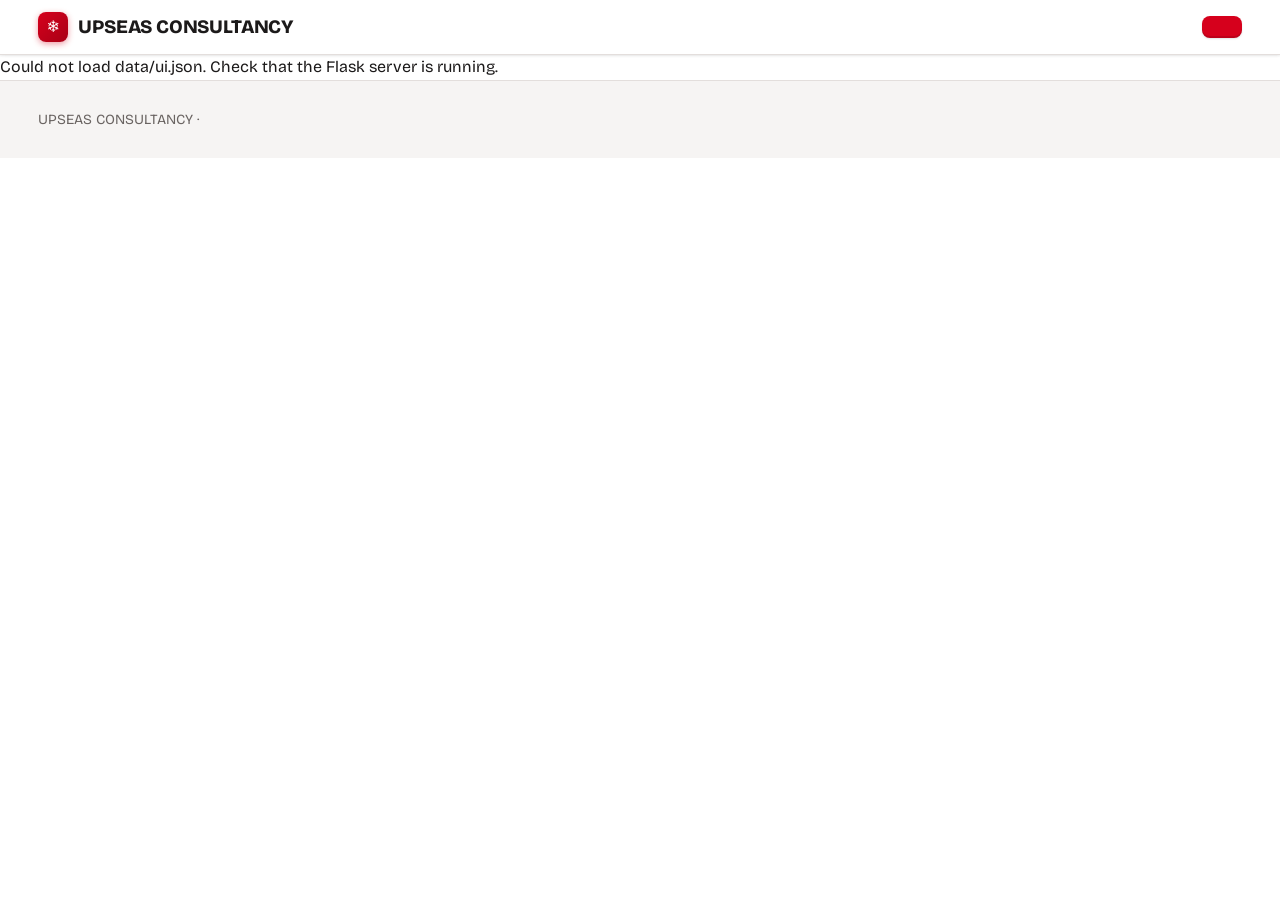
==== public/admin.html @ d245d934 "UI update" ====
<!DOCTYPE html>
<html lang="en">
<head>
<meta charset="utf-8">
<meta name="viewport" content="width=device-width, initial-scale=1, viewport-fit=cover">
<title>UPSEAS CONSULTANCY</title>
<link rel="stylesheet" href="https://fonts.googleapis.com/css2?family=Bricolage+Grotesque:wght@500;700;800&family=Source+Serif+4:wght@400;600&display=swap">
<link rel="stylesheet" href="theme.css">
<link rel="stylesheet" href="styles.css">
<link rel="stylesheet" href="admin.css">
</head>
<body>
<header>
  <a class="logo" href="index.html" aria-label="UPSEAS CONSULTANCY"><i>❄</i>UPSEAS CONSULTANCY</a>
  <nav id="nav" aria-label="Sections"></nav>
  <a class="btn" id="cta" href="#"></a>
</header>
<main id="app"></main>
<footer><div class="wrap">UPSEAS CONSULTANCY · <span id="foot"></span></div></footer>
<script src="common.js"></script>
<script src="admin-content.js"></script>
<script src="admin.js"></script>
</body>
</html>
---- public/theme.css ----
/* Theme tokens: change colours and fonts here. */
:root{
  --red:#D6001C;--red-d:#A80016;--red-soft:#FDECEE;
  --bg:#FFFFFF;--surface:#F6F4F3;--line:#E3DEDC;--ink:#1C1A1A;--mute:#6A6462;--on-red:#fff;
  --radius:8px;--radius-lg:14px;
  --shadow-sm:0 1px 2px rgba(28,26,26,.06),0 1px 3px rgba(28,26,26,.05);
  --shadow:0 4px 12px rgba(28,26,26,.07),0 2px 4px rgba(28,26,26,.04);
  --shadow-lg:0 14px 34px rgba(28,26,26,.14);
  --ease:cubic-bezier(.2,.7,.2,1);
  box-sizing:border-box;padding-top:env(safe-area-inset-top,0px);padding-bottom:env(safe-area-inset-bottom,0px)}
@media (prefers-color-scheme:dark){:root:not([data-theme="light"]){--bg:#161314;--surface:#221E1F;--line:#3A3435;--ink:#F3EFEE;--mute:#A89F9D;--red:#F0324A;--red-soft:#3A1D22;--shadow-sm:0 1px 2px rgba(0,0,0,.4);--shadow:0 4px 12px rgba(0,0,0,.4);--shadow-lg:0 14px 34px rgba(0,0,0,.55)}}
:root[data-theme="dark"]{--bg:#161314;--surface:#221E1F;--line:#3A3435;--ink:#F3EFEE;--mute:#A89F9D;--red:#F0324A;--red-soft:#3A1D22;--shadow-sm:0 1px 2px rgba(0,0,0,.4);--shadow:0 4px 12px rgba(0,0,0,.4);--shadow-lg:0 14px 34px rgba(0,0,0,.55)}
:root{--font-ui:"Bricolage Grotesque",system-ui,sans-serif}
---- public/styles.css ----
/* Layout and components. Uses tokens from theme.css. */
html{scroll-padding-top:env(safe-area-inset-top,0px);scroll-behavior:smooth;-webkit-text-size-adjust:100%}
*{box-sizing:border-box}
body{margin:0;background:var(--bg);color:var(--ink);font:16px/1.55 "Bricolage Grotesque",system-ui,sans-serif;-webkit-font-smoothing:antialiased;text-rendering:optimizeLegibility}
h1,h2,h3{line-height:1.15;letter-spacing:-.015em}
.serif{font-family:"Source Serif 4",Georgia,serif;line-height:1.75}
button,input,textarea,select{font:inherit;color:inherit}
button{cursor:pointer}
button:disabled{opacity:.5;cursor:not-allowed}
:focus-visible{outline:3px solid color-mix(in srgb,var(--red) 55%,transparent);outline-offset:2px;border-radius:4px}
::selection{background:var(--red);color:#fff}

/* header */
header{position:sticky;top:env(safe-area-inset-top,0px);z-index:5;background:color-mix(in srgb,var(--bg) 88%,transparent);-webkit-backdrop-filter:saturate(1.4) blur(10px);backdrop-filter:saturate(1.4) blur(10px);border-bottom:1px solid var(--line);box-shadow:var(--shadow-sm);display:flex;align-items:center;gap:12px;padding:12px 20px;flex-wrap:wrap}
.logo{text-decoration:none;color:inherit;display:flex;align-items:center;gap:10px;font-weight:800;font-size:19px;letter-spacing:-.01em;background:none;border:0;padding:0}
.logo i{width:30px;height:30px;background:linear-gradient(135deg,var(--red),var(--red-d));border-radius:8px;display:grid;place-items:center;color:#fff;font-style:normal;font-size:16px;box-shadow:0 2px 6px color-mix(in srgb,var(--red) 40%,transparent)}
nav{display:flex;gap:2px;overflow-x:auto;flex:1;min-width:0;scrollbar-width:none}
nav::-webkit-scrollbar{display:none}
nav a{text-decoration:none;color:inherit;background:none;border:0;padding:8px 12px;font-weight:500;border-bottom:3px solid transparent;white-space:nowrap;transition:color .15s}
nav a:hover{color:var(--red)}
nav a[aria-current=page]{border-color:var(--red);font-weight:700}

/* buttons */
.btn{display:inline-block;text-decoration:none;background:var(--red);color:var(--on-red);border:0;padding:11px 20px;border-radius:var(--radius);font-weight:700;letter-spacing:.005em;box-shadow:0 1px 2px rgba(0,0,0,.12),inset 0 -2px 0 rgba(0,0,0,.12);transition:background .15s,transform .15s var(--ease),box-shadow .15s}
.btn:hover{background:var(--red-d);transform:translateY(-1px);box-shadow:0 6px 14px color-mix(in srgb,var(--red) 35%,transparent)}
.btn:active{transform:translateY(0);box-shadow:0 1px 2px rgba(0,0,0,.12)}
.btn.ghost{background:none;color:var(--ink);border:2px solid var(--ink);box-shadow:none}
.btn.ghost:hover{background:var(--ink);color:var(--bg);box-shadow:none}

/* hero */
.wrap{max-width:1080px;margin:0 auto;padding:0 20px}
.hero{position:relative;overflow:hidden;background:radial-gradient(1200px 400px at 85% -10%,rgba(255,255,255,.18),transparent 60%),linear-gradient(135deg,var(--red) 0%,var(--red-d) 100%);color:#fff;padding:72px 0 64px}
.hero::after{content:"";position:absolute;right:-90px;bottom:-110px;width:360px;height:360px;border-radius:50%;border:48px solid rgba(255,255,255,.08);pointer-events:none}
.hero .wrap{position:relative;z-index:1}
.hero h1{font-size:clamp(40px,9vw,84px);line-height:.98;margin:0 0 18px;font-weight:800;letter-spacing:-.035em}
.hero h2{letter-spacing:-.02em}
.hero p{font-size:clamp(17px,2.2vw,20px);max-width:560px;margin:0 0 26px;opacity:.95}
.hero .btn{display:inline-block;text-decoration:none;background:#fff;color:var(--red-d);box-shadow:0 2px 8px rgba(0,0,0,.18)}
.hero .btn:hover{background:#fff;box-shadow:0 8px 20px rgba(0,0,0,.25)}
.hero .btn.ghost{background:none;color:#fff;border-color:#fff;box-shadow:none}
.hero .btn.ghost:hover{background:#fff;color:var(--red-d)}
.bands{display:flex;gap:8px;margin-top:36px;flex-wrap:wrap}
.bands span{padding:6px 14px;border:1.5px solid rgba(255,255,255,.55);border-radius:999px;font-weight:700}
.bands span:last-child{background:#fff;color:var(--red-d)}

/* sections */
.sec{padding:60px 0}
.sec h2{font-size:clamp(26px,4vw,34px);margin:0 0 22px;position:relative;padding-bottom:14px}
.sec h2::after{content:"";position:absolute;left:0;bottom:0;width:44px;height:4px;border-radius:2px;background:var(--red)}
.grid{display:grid;gap:16px;grid-template-columns:repeat(auto-fit,minmax(230px,1fr))}
.skill{background:var(--bg);border:1px solid var(--line);border-left:6px solid var(--red);padding:22px;text-align:left;border-radius:var(--radius);box-shadow:var(--shadow-sm);transition:transform .2s var(--ease),box-shadow .2s}
.skill:hover{transform:translateY(-3px);box-shadow:var(--shadow)}
.skill b{font-size:22px;display:block;margin-bottom:4px}
.skill span{color:var(--mute)}
.steps{display:grid;gap:20px;grid-template-columns:repeat(auto-fit,minmax(220px,1fr))}
.steps div{border-top:3px solid var(--ink);padding-top:12px}
.steps b{display:block;font-size:18px}
footer{background:var(--surface);border-top:1px solid var(--line);padding:28px 0;color:var(--mute);font-size:14px}

/* practice */
.bar{display:flex;gap:12px;align-items:center;flex-wrap:wrap;margin:24px 0 18px}
.bar h1{margin:0;font-size:clamp(24px,4vw,32px);flex:1;min-width:150px}
.seg{display:inline-flex;border:2px solid var(--ink);border-radius:var(--radius);overflow:hidden}
.seg button{background:none;border:0;padding:8px 16px;font-weight:700;transition:background .15s}
.seg button:hover{background:var(--surface)}
.seg button[aria-pressed=true]{background:var(--ink);color:var(--bg)}
.timer{font-variant-numeric:tabular-nums;font-weight:800;font-size:20px;color:var(--red);border:2px solid var(--red);background:var(--red-soft);padding:5px 14px;border-radius:999px}
.two{display:grid;gap:20px;grid-template-columns:1fr}
@media(min-width:820px){.two{grid-template-columns:1fr 1fr}.two.wide{grid-template-columns:1.1fr .9fr}}
.card{background:var(--surface);border:1px solid var(--line);border-radius:var(--radius-lg);padding:22px;box-shadow:var(--shadow-sm)}
.card h3{margin:0 0 10px;font-size:19px}
.pass{max-height:70vh;overflow:auto;scrollbar-width:thin}
.q{padding:16px 0;border-bottom:1px solid var(--line)}
.q:last-child{border:0}
.q p{margin:0 0 10px;font-weight:600}
.opt{display:flex;gap:10px;align-items:center;padding:10px 12px;border:1.5px solid var(--line);border-radius:var(--radius);margin:6px 0;background:var(--bg);width:100%;text-align:left;transition:border-color .15s,background .15s,transform .15s var(--ease)}
.opt:hover{border-color:color-mix(in srgb,var(--red) 55%,var(--line));transform:translateX(2px)}
.opt[aria-pressed=true]{border-color:var(--red);background:color-mix(in srgb,var(--red) 10%,var(--bg));font-weight:600;box-shadow:0 0 0 3px color-mix(in srgb,var(--red) 14%,transparent)}
.opt i{width:18px;height:18px;border:2px solid var(--mute);border-radius:50%;flex:none;transition:border-color .15s}
.opt[aria-pressed=true] i{border-color:var(--red);background:radial-gradient(var(--red) 45%,transparent 50%)}
.tf{display:flex;gap:8px;flex-wrap:wrap}
.tf .opt{width:auto}
input[type=text],input[type=email],input[type=password],input[type=date],input[type=number],textarea,select{width:100%;background:var(--bg);border:1.5px solid var(--line);border-radius:var(--radius);padding:11px 12px;transition:border-color .15s,box-shadow .15s}
input[type=text]:focus,input[type=email]:focus,input[type=password]:focus,input[type=date]:focus,input[type=number]:focus,textarea:focus,select:focus{outline:none;border-color:var(--red);box-shadow:0 0 0 4px color-mix(in srgb,var(--red) 16%,transparent)}
textarea{min-height:240px;resize:vertical;line-height:1.6}
.foot{display:flex;justify-content:space-between;align-items:center;gap:10px;margin-top:18px;flex-wrap:wrap}
.pal{display:flex;gap:8px;flex-wrap:wrap;margin-bottom:16px}
.pal button{width:36px;height:36px;border-radius:var(--radius);border:1.5px solid var(--line);background:var(--bg);font-weight:700;transition:all .15s}
.pal button:hover{border-color:var(--red);color:var(--red)}
.pal button[aria-pressed=true]{background:var(--red);color:#fff;border-color:var(--red);box-shadow:0 3px 8px color-mix(in srgb,var(--red) 35%,transparent)}
.player{display:flex;align-items:center;gap:14px;flex-wrap:wrap}
.play{width:54px;height:54px;border-radius:50%;background:var(--red);color:#fff;border:0;font-size:18px;box-shadow:0 4px 12px color-mix(in srgb,var(--red) 40%,transparent);transition:transform .15s var(--ease),background .15s}
.play:hover{background:var(--red-d);transform:scale(1.06)}
.wave{flex:1;min-width:140px;height:44px;display:flex;align-items:center;gap:3px}
.wave i{flex:1;background:var(--line);border-radius:2px}
.wave i.on{background:var(--red)}
.cue{border:2px dashed var(--red);padding:18px;border-radius:var(--radius-lg);background:var(--bg)}
.cue li{margin:4px 0}
.rec{width:84px;height:84px;border-radius:50%;background:var(--red);border:6px solid color-mix(in srgb,var(--red) 30%,var(--bg));color:#fff;font-weight:700;box-shadow:var(--shadow);transition:transform .15s var(--ease)}
.rec:hover{transform:scale(1.05)}
.rec[aria-pressed=true]{animation:pulse 1.2s infinite}
@keyframes pulse{50%{box-shadow:0 0 0 14px color-mix(in srgb,var(--red) 20%,transparent)}}
@media(prefers-reduced-motion:reduce){.rec[aria-pressed=true]{animation:none}*{transition:none!important;scroll-behavior:auto!important}}
.note{background:var(--bg);border:1px solid var(--line);border-left:4px solid var(--red);padding:12px 14px;margin:8px 0;border-radius:0 var(--radius) var(--radius) 0}
.note small{color:var(--mute);display:block}
.chip{display:inline-block;background:var(--bg);border:1.5px solid var(--line);border-radius:999px;padding:4px 13px;margin:3px 3px 3px 0;font-size:14px}
.hint{color:var(--mute);font-size:14px;margin:6px 0 0}
.ladder{display:grid;gap:10px}
.rung{position:relative;overflow:hidden;display:flex;gap:16px;align-items:flex-start;background:var(--bg);color:var(--ink);border:1px solid var(--line);border-radius:var(--radius);padding:14px 18px 19px;box-shadow:var(--shadow-sm)}
.rung::after{content:"";position:absolute;left:0;bottom:0;height:5px;width:var(--w);background:linear-gradient(90deg,var(--red-d),var(--red));border-radius:0 3px 0 0}
.rung b{flex:none;width:40px;height:40px;border-radius:50%;background:var(--red);color:#fff;display:grid;place-items:center;font-size:20px;line-height:1}
.rung span{padding-top:2px}
.rung strong{font-size:17px}
.topic{background:var(--surface);border:1px solid var(--line);border-radius:var(--radius-lg);margin:0 0 12px;padding:0 20px;transition:box-shadow .2s}
.topic[open]{box-shadow:var(--shadow-sm)}
.topic summary{cursor:pointer;font-weight:700;font-size:18px;padding:16px 0;list-style:none;display:flex;justify-content:space-between;align-items:center;gap:12px}
.topic summary::-webkit-details-marker{display:none}
.topic summary::after{content:"+";font-size:24px;line-height:1;color:var(--red);font-weight:500;transition:transform .2s var(--ease)}
.topic[open] summary::after{transform:rotate(45deg)}
.topic ul{margin:0;padding:0 0 16px 20px}
.topic li{margin:6px 0}
.hidden{display:none}

/* auth */
.auth{display:grid;grid-template-columns:1fr;min-height:calc(100vh - 140px)}
@media(min-width:820px){.auth{grid-template-columns:5fr 6fr}}
.auth-side{position:relative;overflow:hidden;background:linear-gradient(145deg,var(--red),var(--red-d));color:#fff;padding:48px 32px;display:flex;flex-direction:column;justify-content:center}
.auth-side::after{content:"";position:absolute;right:-80px;top:-80px;width:280px;height:280px;border-radius:50%;border:40px solid rgba(255,255,255,.08);pointer-events:none}
.auth-side h2{font-size:clamp(32px,5vw,52px);line-height:1;margin:0 0 12px;letter-spacing:-.025em}
.auth-side ul{padding:0;margin:26px 0 0;list-style:none}
.auth-side li{padding:12px 0;border-top:1.5px solid rgba(255,255,255,.35);font-weight:500}
.auth-main{display:flex;align-items:center;justify-content:center;padding:36px 16px;background:var(--surface)}
.auth-form{width:100%;max-width:420px;background:var(--bg);border:1px solid var(--line);border-radius:var(--radius-lg);padding:32px 28px;box-shadow:var(--shadow)}
.auth-form h1{margin:0 0 4px;font-size:30px}
.field{margin:14px 0}
.field label{display:block;font-weight:700;margin-bottom:6px;font-size:15px}
.field .pw{display:flex;gap:8px}
.field .pw button{background:none;border:1.5px solid var(--line);border-radius:var(--radius);padding:0 14px;font-weight:700;transition:border-color .15s,color .15s}
.field .pw button:hover{border-color:var(--red);color:var(--red)}
.row{display:flex;justify-content:space-between;align-items:center;gap:10px;flex-wrap:wrap;margin:10px 0 18px}
.row label{display:flex;gap:8px;align-items:center}
.row input[type=checkbox]{accent-color:var(--red);width:16px;height:16px}
.row a,.swap{color:var(--red);font-weight:700;background:none;border:0;padding:0;text-decoration:underline;text-underline-offset:3px}
.msg{min-height:22px;font-weight:600;margin:0 0 10px}
.msg.err{color:var(--red)}
.btn.full{width:100%;padding:13px}

/* profile menu */
.profile{position:relative}
.avatar{width:42px;height:42px;border-radius:50%;border:2px solid var(--ink);background:var(--bg);color:var(--ink);display:grid;place-items:center;padding:0;transition:border-color .15s,color .15s,box-shadow .15s}
.avatar:hover,.avatar[aria-expanded=true]{border-color:var(--red);color:var(--red);box-shadow:0 0 0 4px color-mix(in srgb,var(--red) 14%,transparent)}
.menu{position:absolute;right:0;top:calc(100% + 10px);min-width:260px;background:var(--bg);border:1px solid var(--line);border-radius:var(--radius-lg);box-shadow:var(--shadow-lg);z-index:20;overflow:hidden}
.menu .who{margin:0;padding:16px;background:var(--surface);border-bottom:1px solid var(--line);display:flex;flex-direction:column;gap:2px}
.menu .who span{color:var(--mute);font-size:14px;word-break:break-all}
.menu .who em{font-style:normal;font-size:12px;font-weight:700;color:var(--red);text-transform:uppercase;letter-spacing:.05em;margin-top:4px}
.menu a{display:block;padding:12px 16px;text-decoration:none;color:var(--ink);font-weight:500;transition:background .12s,padding-left .15s var(--ease)}
.menu a:hover{background:var(--surface);padding-left:20px}
.choose{display:flex;justify-content:flex-end;align-items:flex-end;gap:12px;flex-wrap:wrap;margin:8px 0}
.choose .field{margin:0;min-width:min(100%,340px)}
.count{text-align:center;padding:12vh 16px}
.count h1{font-size:clamp(26px,5vw,42px);margin:8px 0 0}
.count .n{display:block;font-size:clamp(96px,24vw,200px);line-height:1;color:var(--red);font-variant-numeric:tabular-nums;letter-spacing:-.04em}
---- public/admin.css ----
/* Admin page styles. Needs theme.css and styles.css. Flat, full-width layout (no cards). */

/* ---------- full-width page ---------- */
header{padding-left:clamp(16px,3vw,48px);padding-right:clamp(16px,3vw,48px)}
.wrap{max-width:1800px;padding-left:clamp(16px,3vw,48px);padding-right:clamp(16px,3vw,48px)}
main .bar{margin:28px 0 0;padding-bottom:18px}
main .bar h1{font-size:clamp(26px,3vw,34px)}

/* ---------- tabs: underline style ---------- */
main .pal[role=tablist]{display:flex;gap:4px;margin:0 0 28px;border-bottom:1px solid var(--line);overflow-x:auto;scrollbar-width:none}
main .pal[role=tablist]::-webkit-scrollbar{display:none}
main .pal[role=tablist] button{width:auto!important;height:auto;padding:12px 18px!important;border:0;border-bottom:3px solid transparent;border-radius:0;background:none;color:var(--mute);font-weight:600;white-space:nowrap;margin-bottom:-1px;box-shadow:none}
main .pal[role=tablist] button:hover{color:var(--ink);border-color:var(--line)}
main .pal[role=tablist] button[aria-pressed=true]{background:none;color:var(--red);border-color:var(--red);box-shadow:none}

/* ---------- remove cards: flat sections separated by lines ---------- */
.card{background:none;border:0;border-bottom:1px solid var(--line);border-radius:0;box-shadow:none;padding:20px 0}
.card h3{font-size:17px;letter-spacing:0}
.two>.card{border-bottom:0;padding:0}
.topic{background:none;border:0;border-bottom:1px solid var(--line);border-radius:0;box-shadow:none;margin:0;padding:0}
.topic[open]{box-shadow:none}
.topic summary{font-size:16px;padding:14px 0}
.note{background:none;border:0;border-bottom:1px solid var(--line);border-left:3px solid var(--red);border-radius:0;padding:10px 14px;margin:0}
.note:last-child{border-bottom:0}

/* ---------- columns spread across the screen ---------- */
.two{gap:0 clamp(24px,4vw,64px);align-items:start}
@media(min-width:900px){
  .two>:nth-child(2){border-left:1px solid var(--line);padding-left:clamp(24px,4vw,64px)}
  .two:has(#rows){grid-template-columns:minmax(0,1fr) minmax(320px,400px)}        /* students: list + add form */
  .two:has(.clist){grid-template-columns:minmax(260px,360px) minmax(0,1fr)}       /* content: files + editor */
  .two:has(.chks):not(:has(#rows)){grid-template-columns:minmax(320px,420px) minmax(0,1fr)}  /* tasks/mocks: form + list */
  .two:has(.chks){position:relative}
}
@media(max-width:899px){
  .two>:nth-child(2){border-top:1px solid var(--line);margin-top:28px;padding-top:24px}
}

/* ---------- table ---------- */
table{width:100%;border-collapse:collapse}
th,td{text-align:left;padding:14px 12px;border-bottom:1px solid var(--line);vertical-align:middle}
th{font-size:12px;color:var(--mute);font-weight:700;text-transform:uppercase;letter-spacing:.06em;border-bottom:2px solid var(--ink);white-space:nowrap}
tbody tr{transition:background .12s}
tbody tr:hover{background:var(--surface)}
td:last-child{white-space:nowrap}
td .link{margin-right:14px}
.tw{overflow-x:auto}

/* ---------- forms ---------- */
select,input[type=email],input[type=date],input[type=number]{width:100%;background:var(--bg);border:1.5px solid var(--line);border-radius:var(--radius);padding:11px 12px}
.field{margin:14px 0}
.field label{display:block;font-weight:600;font-size:14px;margin-bottom:6px}
.msg{min-height:22px;font-weight:600;margin:0 0 10px}
.msg.err{color:var(--red)}
.btn.full{width:100%;padding:13px}
.link{background:none;border:0;color:var(--red);font-weight:700;text-decoration:underline;text-underline-offset:3px;padding:0}
.link:hover{color:var(--red-d)}
.badge{display:inline-block;font-size:12px;font-weight:700;padding:2px 10px;border-radius:999px;border:1.5px solid var(--line);background:var(--bg);margin-left:6px}
.badge.ok{background:var(--ink);color:var(--bg);border-color:var(--ink)}
.chks{display:grid;gap:6px 12px;grid-template-columns:repeat(auto-fill,minmax(170px,1fr));max-height:220px;overflow:auto;margin:8px 0 14px;padding:10px 12px;border:1.5px solid var(--line);border-radius:var(--radius)}
.chk{display:flex;gap:8px;align-items:center}
.chk input,.row input{accent-color:var(--red)}
.chip.band{border-color:var(--red)}
.chip.band b{color:var(--red)}
.chip.tot{background:var(--red);color:#fff;border-color:var(--red)}
.chip.tot b{color:#fff}

/* ---------- content manager ---------- */
.clist{max-height:calc(100vh - 300px);min-height:280px;overflow:auto;border-top:1px solid var(--line)}
.crow{display:block;width:100%;text-align:left;background:none;border:0;border-bottom:1px solid var(--line);padding:10px 12px;word-break:break-all;transition:background .12s}
.crow:hover{background:var(--surface)}
.crow small{display:block;color:var(--mute)}
.crow[aria-current=true]{background:var(--red-soft);box-shadow:inset 4px 0 0 var(--red);font-weight:600}
.code{font-family:ui-monospace,Consolas,monospace;font-size:13px;line-height:1.55;min-height:min(65vh,640px);white-space:pre;tab-size:2;background:var(--surface)}
.inline{display:flex;gap:8px;margin-bottom:16px}

/* ---------- content manager: grouped file list ---------- */
.cgroup{border-bottom:1px solid var(--line)}
.cgroup:last-child{border-bottom:0}
.cgroup summary{display:flex;align-items:center;gap:8px;cursor:pointer;list-style:none;padding:10px 12px;font-size:12px;text-transform:uppercase;letter-spacing:.06em;color:var(--mute);background:var(--surface);position:sticky;top:0;z-index:1}
.cgroup summary::-webkit-details-marker{display:none}
.cgroup summary::before{content:"\25B8";transition:transform .15s}
.cgroup[open] summary::before{transform:rotate(90deg)}
.cgroup summary b{flex:1}
.cgroup summary span{font-weight:600;letter-spacing:0;background:var(--bg);border:1px solid var(--line);border-radius:999px;padding:0 9px}
.cgroup .crow{padding-left:30px}
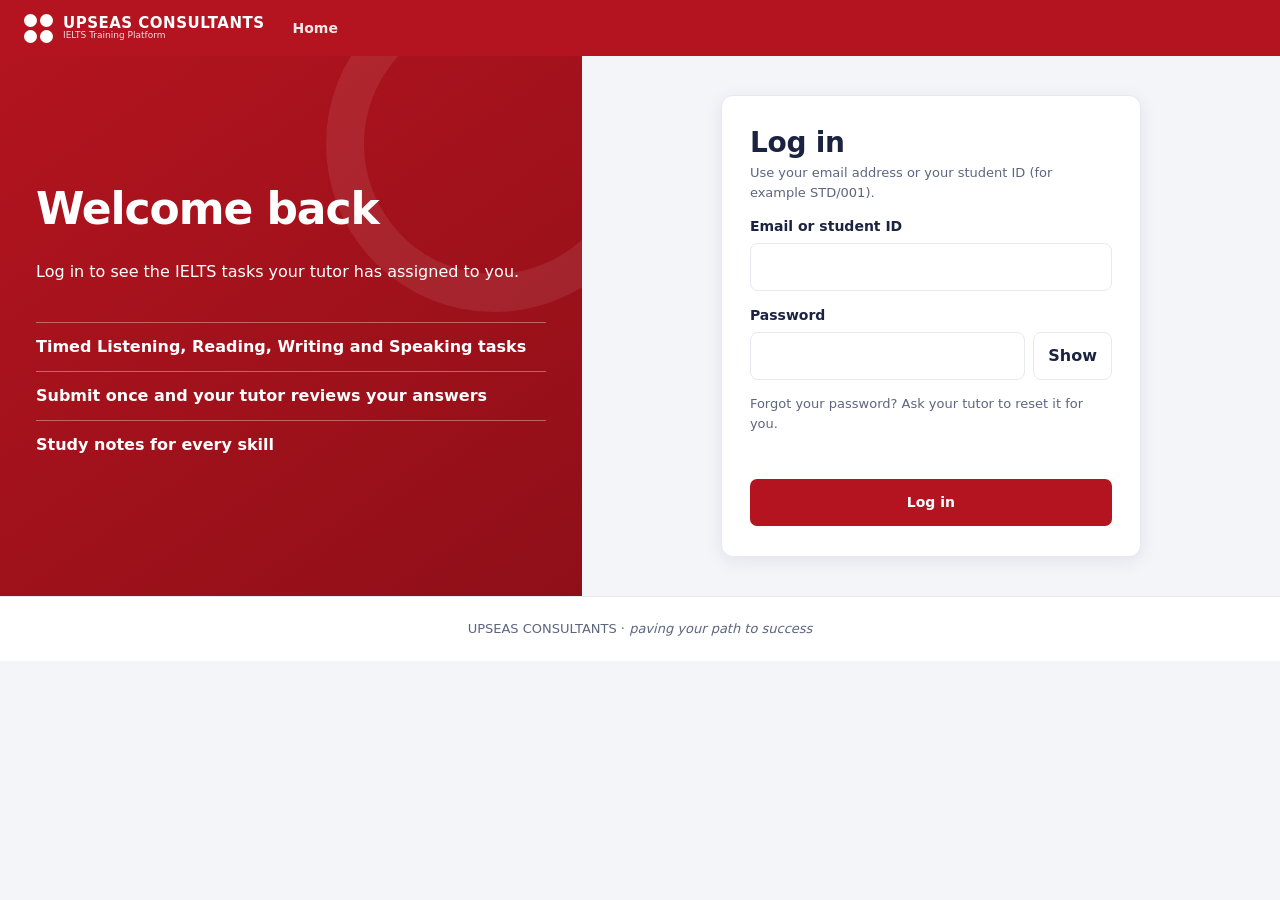
==== commit aea72af3: "UI updates" ====
--- a/public/admin.html
+++ b/public/admin.html
@@ -3,21 +3,40 @@
 <head>
 <meta charset="utf-8">
 <meta name="viewport" content="width=device-width, initial-scale=1, viewport-fit=cover">
-<title>UPSEAS CONSULTANCY</title>
-<link rel="stylesheet" href="https://fonts.googleapis.com/css2?family=Bricolage+Grotesque:wght@500;700;800&family=Source+Serif+4:wght@400;600&display=swap">
-<link rel="stylesheet" href="theme.css">
-<link rel="stylesheet" href="styles.css">
-<link rel="stylesheet" href="admin.css">
+<title>Admin · UPSEAS CONSULTANTS</title>
+<link rel="stylesheet" href="https://fonts.googleapis.com/css2?family=Nunito:wght@400;600;700;800&display=swap">
+<link rel="stylesheet" href="app.css">
 </head>
-<body>
-<header>
-  <a class="logo" href="index.html" aria-label="UPSEAS CONSULTANCY"><i>❄</i>UPSEAS CONSULTANCY</a>
-  <nav id="nav" aria-label="Sections"></nav>
-  <a class="btn" id="cta" href="#"></a>
+
+<body class="adm" data-auth="required" data-role="admin">
+<div class="app">
+
+<header class="topbar">
+  <a class="logo" id="logo" href="admin.html" aria-label="UPSEAS CONSULTANTS dashboard">
+    <span class="dots" aria-hidden="true"><i></i><i></i><i></i><i></i></span>
+    <span><b>UPSEAS CONSULTANTS</b><small>IELTS Training Platform</small></span>
+  </a>
+  <nav aria-label="Main">
+    <a href="admin.html">Dashboard</a>
+    <a href="notes.html">Notes</a>
+  </nav>
+  <div class="user" id="user"></div>
 </header>
-<main id="app"></main>
-<footer><div class="wrap">UPSEAS CONSULTANCY · <span id="foot"></span></div></footer>
+
+<div class="layout">
+  <!-- SIDE MENU: the admin sections (built by admin.js from data/admin.json) -->
+  <nav class="side" id="atabs" aria-label="Admin sections"></nav>
+  <!-- MAIN -->
+  <main class="notes" id="app"><p class="hint">Loading…</p></main>
+</div>
+
+<footer class="sitefoot">
+  <div class="wrap">UPSEAS CONSULTANTS · <i>paving your path to success</i></div>
+</footer>
+
+</div>
 <script src="common.js"></script>
+<script src="shell.js"></script>
 <script src="admin-content.js"></script>
 <script src="admin.js"></script>
 </body>
--- a/public/app.css
+++ b/public/app.css
@@ -0,0 +1,406 @@
+/* UPSEAS CONSULTANTS: app.css  (new design)
+   Change colours and fonts in the first block. Used by index, notes, login and quiz pages. */
+:root{
+  --red:#b3141f;--red-d:#8f0f18;--red-l:#fbe9ea;
+  --bg:#f3f5f9;--card:#fff;--soft:#fafbfd;--ink:#1c2340;--mute:#5d6580;--line:#e6e9f1;--page:#eef0f6;
+  --shadow:0 10px 40px rgba(20,24,60,.15);
+  box-sizing:border-box;padding-top:env(safe-area-inset-top,0px);padding-bottom:env(safe-area-inset-bottom,0px)}
+@media (prefers-color-scheme:dark){:root:not([data-theme="light"]){--bg:#141829;--card:#1d2238;--soft:#191e33;--ink:#eef0f8;--mute:#a4abc4;--line:#2b3150;--page:#0f1220;--red:#cf3340;--red-d:#b02834;--red-l:#3a1a20;--shadow:0 10px 40px rgba(0,0,0,.5)}}
+:root[data-theme="dark"]{--bg:#141829;--card:#1d2238;--soft:#191e33;--ink:#eef0f8;--mute:#a4abc4;--line:#2b3150;--page:#0f1220;--red:#cf3340;--red-d:#b02834;--red-l:#3a1a20;--shadow:0 10px 40px rgba(0,0,0,.5)}
+
+*{box-sizing:border-box}
+html{scroll-behavior:smooth;scroll-padding-top:env(safe-area-inset-top,0px);-webkit-text-size-adjust:100%}
+body{margin:0;background:var(--page);font-family:'Nunito',system-ui,sans-serif;color:var(--ink);padding:0;line-height:1.5;-webkit-font-smoothing:antialiased}
+body.in-exam{overflow:hidden;padding:0}
+[hidden]{display:none!important}
+button,input,select,textarea{font:inherit;color:inherit}
+button{cursor:pointer}
+:focus-visible{outline:2px solid var(--red);outline-offset:2px}
+a{color:var(--red)}
+h1,h2,h3{line-height:1.2;letter-spacing:-.01em}
+hr{border:0;border-top:1px solid var(--line);margin:12px 0}
+svg.i{width:1em;height:1em;fill:none;stroke:currentColor;stroke-width:2;stroke-linecap:round;stroke-linejoin:round;flex:none}
+.serif{font-family:Georgia,'Source Serif 4',serif;line-height:1.75}
+.hint{color:var(--mute);font-size:13px}
+.chip{display:inline-block;background:var(--card);border:1.5px solid var(--line);border-radius:999px;padding:3px 12px;margin:3px 3px 3px 0;font-size:13px;font-weight:600}
+
+/* ---------- shell ---------- */
+/* the site fills the whole window (no floating card) */
+.app{background:var(--bg);min-height:100vh}
+.wrap{max-width:1000px;margin:0 auto;padding:0 28px}
+.topbar{background:var(--red);color:#fff;display:flex;align-items:center;gap:28px;padding:0 24px;min-height:56px;flex-wrap:wrap}
+.logo{display:flex;align-items:center;gap:10px;line-height:1.1;color:#fff;text-decoration:none;padding:8px 0}
+.logo .dots{display:grid;grid-template-columns:repeat(2,13px);gap:3px}
+.logo .dots i{width:13px;height:13px;border-radius:50%;background:#fff;display:block}
+.logo b{font-size:15px;letter-spacing:.5px;display:block}.logo small{font-size:9px;opacity:.85;display:block}
+.topbar nav{display:flex;gap:26px;flex:1;align-self:stretch;min-width:0}
+.topbar nav a{color:#fff;text-decoration:none;font-weight:600;font-size:14px;display:flex;align-items:center;opacity:.9;border-bottom:3px solid transparent;padding-top:3px}
+.topbar nav a:hover{opacity:1}
+.topbar nav a[aria-current=page]{border-color:#fff;opacity:1;font-weight:800}
+.user{position:relative;margin-left:auto}
+.ubtn{display:flex;align-items:center;gap:8px;background:none;border:0;color:#fff;font-weight:700;font-size:13px;padding:6px 4px;border-radius:8px}
+.avatar{width:28px;height:28px;border-radius:50%;background:#f1d9c0;color:#b3141f;display:grid;place-items:center;font-weight:800;font-size:13px}
+.menu{position:absolute;right:0;top:calc(100% + 8px);min-width:240px;background:var(--card);color:var(--ink);border:1px solid var(--line);border-radius:12px;box-shadow:var(--shadow);overflow:hidden;z-index:30}
+.menu .who{padding:14px 16px;background:var(--soft);border-bottom:1px solid var(--line);display:flex;flex-direction:column;gap:2px}
+.menu .who span{color:var(--mute);font-size:13px;word-break:break-all}
+.menu .who em{font-style:normal;font-size:11px;font-weight:800;color:var(--red);text-transform:uppercase;letter-spacing:.05em;margin-top:4px}
+.menu a{display:block;padding:11px 16px;color:var(--ink);text-decoration:none;font-weight:600;font-size:14px}
+.menu a:hover{background:var(--red-l)}
+.sitefoot{background:var(--card);border-top:1px solid var(--line);padding:22px 0;text-align:center;color:var(--mute);font-size:13px}
+
+.btn{display:inline-flex;align-items:center;justify-content:center;gap:6px;background:var(--red);color:#fff;border:0;border-radius:7px;font-weight:800;font-size:14px;padding:10px 18px;text-decoration:none;transition:background .15s}
+.btn:hover{background:var(--red-d)}
+.btn:disabled{opacity:.5;cursor:not-allowed}
+.btn.ghost{background:none;color:var(--red);box-shadow:inset 0 0 0 2px var(--red)}
+.btn.ghost:hover{background:var(--red-l)}
+.btn.light{background:#fff;color:#8f0f18}
+.btn.full{width:100%;padding:13px}
+.topbar .btn{background:#fff;color:#8f0f18;padding:7px 16px;font-size:13px}
+
+/* ---------- home ---------- */
+.hero{background:linear-gradient(135deg,var(--red-l) 0%,var(--bg) 72%);padding:60px 0 54px}
+.hero h1{font-size:clamp(34px,6vw,56px);font-weight:800;margin:0 0 14px;color:var(--red);letter-spacing:-.03em}
+.hero p{max-width:620px;font-size:clamp(16px,2vw,19px);margin:0}
+.sec{padding:48px 0}
+.sec.alt{background:var(--card);border-block:1px solid var(--line)}
+.sec h2{font-size:clamp(24px,3.4vw,30px);font-weight:800;margin:0 0 20px;padding-bottom:12px;position:relative}
+.sec h2::after{content:"";position:absolute;left:0;bottom:0;width:42px;height:4px;border-radius:2px;background:var(--red)}
+.grid{display:grid;gap:14px;grid-template-columns:repeat(auto-fit,minmax(230px,1fr))}
+.skill{background:var(--card);border:1px solid var(--line);border-radius:10px;padding:18px;box-shadow:0 1px 2px rgba(20,24,60,.05)}
+.sec.alt .skill{background:var(--bg)}
+.skill b{display:block;font-size:17px;color:var(--red);margin-bottom:6px}
+.skill span{display:block;color:var(--mute);font-size:14px;line-height:1.5}
+.card{background:var(--card);border:1px solid var(--line);border-radius:10px;padding:18px}
+.ladder{display:grid;gap:10px}
+.rung{position:relative;overflow:hidden;display:flex;gap:16px;align-items:flex-start;background:var(--card);border:1px solid var(--line);border-radius:10px;padding:14px 18px 19px}
+.sec.alt .rung{background:var(--bg)}
+.rung::after{content:"";position:absolute;left:0;bottom:0;height:5px;width:var(--w);background:linear-gradient(90deg,var(--red-d),var(--red));border-radius:0 3px 0 0}
+.rung b{flex:none;width:40px;height:40px;border-radius:50%;background:var(--red);color:#fff;display:grid;place-items:center;font-size:20px;line-height:1}
+.rung span{padding-top:2px}.rung strong{font-size:17px}
+.cta{background:linear-gradient(135deg,var(--red),var(--red-d));color:#fff;padding:46px 0}
+.cta h2{font-size:clamp(24px,3.5vw,32px);margin:0 0 6px}
+.cta p{margin:0 0 20px;opacity:.95}
+.cta .btn.ghost{color:#fff;box-shadow:inset 0 0 0 2px #fff}
+.cta .btn.ghost:hover{background:rgba(255,255,255,.15)}
+.cta .msg{color:#fff}
+
+/* ---------- notes: sidebar + modules + aside ---------- */
+.layout{display:grid;grid-template-columns:170px minmax(0,1fr) 220px;gap:16px;padding:16px}
+.side{background:var(--card);border:1px solid var(--line);border-radius:10px;padding:14px 8px;display:flex;flex-direction:column;gap:2px;min-height:560px}
+.side a{display:flex;align-items:center;gap:10px;padding:9px 10px;border-radius:7px;font-size:13px;font-weight:700;color:var(--ink);text-decoration:none}
+.side a svg{color:var(--red);font-size:16px}
+.side a:hover{background:var(--red-l)}
+.side a[aria-current=page]{background:var(--red);color:#fff}.side a[aria-current=page] svg{color:#fff}
+.goal{margin-top:auto;background:var(--red-l);border-radius:8px;padding:12px;font-size:12px;color:var(--mute)}
+.goal b{display:block;color:var(--red);font-size:13px;margin:6px 0 4px}
+.goal .btn{margin-top:10px;width:100%;font-size:12px;padding:8px}
+.notes{min-width:0}
+.crumb{display:flex;align-items:center;gap:8px;color:var(--red);font-weight:800;font-size:12px}
+.crumb span{width:20px;height:20px;border-radius:5px;background:var(--red);color:#fff;display:grid;place-items:center;font-size:12px}
+.notes h1{margin:4px 0 6px;font-size:24px;font-weight:800}
+.sub{margin:0 0 16px;color:var(--mute);font-size:14px}
+.mods{display:grid;grid-template-columns:1fr 1fr;gap:14px}
+.mod{background:var(--card);border:1px solid var(--line);border-radius:10px;padding:16px;display:flex;flex-direction:column;min-height:236px;position:relative;overflow:hidden}
+.mod .top{display:flex;gap:12px;align-items:flex-start;margin-bottom:12px}
+.ico{width:38px;height:38px;border-radius:9px;background:var(--red);color:#fff;display:grid;place-items:center;font-size:20px;flex:none}
+.mod h2{margin:0;font-size:17px;font-weight:800}
+.mod p{margin:2px 0 0;font-size:12px;color:var(--mute)}
+.mod ul{list-style:none;margin:0 0 14px;padding:10px 0 0;border-top:1px solid var(--line);font-size:12.5px;font-weight:600}
+.mod li{display:flex;align-items:center;gap:8px;padding:4px 0}
+.mod li::before{content:"";width:6px;height:6px;border-radius:50%;background:var(--red);flex:none}
+.mod .btn{align-self:flex-start;margin-top:auto;font-size:12px;padding:8px 14px;position:relative;z-index:1}
+.mod .deco{position:absolute;right:14px;bottom:12px;font-size:46px;color:var(--red);opacity:.14}
+.detail-head{display:flex;gap:14px;align-items:flex-start;background:var(--card);border:1px solid var(--line);border-radius:10px;padding:16px;margin:10px 0 14px}
+.detail-head h2{margin:0 0 4px;font-size:20px}.detail-head p{margin:0 0 8px;color:var(--mute);font-size:14px}
+.back{background:none;border:0;color:var(--red);font-weight:800;font-size:13px;padding:0;margin:6px 0}
+.topic{background:var(--card);border:1px solid var(--line);border-radius:10px;margin:0 0 10px;padding:0 18px}
+.topic summary{cursor:pointer;font-weight:800;font-size:16px;padding:14px 0;list-style:none;display:flex;justify-content:space-between;align-items:center;gap:12px}
+.topic summary::-webkit-details-marker{display:none}
+.topic summary::after{content:"+";font-size:22px;line-height:1;color:var(--red);transition:transform .2s}
+.topic[open] summary::after{transform:rotate(45deg)}
+.topic ul{margin:0;padding:0 0 14px 20px}.topic li{margin:6px 0}
+.detail-foot{display:flex;justify-content:space-between;align-items:center;gap:10px;flex-wrap:wrap;margin-top:16px}
+aside{display:flex;flex-direction:column;gap:12px;min-width:0}
+.panel-s{background:var(--card);border:1px solid var(--line);border-radius:10px;padding:12px;font-size:12.5px}
+.panel-s h3{margin:0 0 8px;font-size:13px;font-weight:800;display:flex;align-items:center;gap:7px}
+.panel-s h3 svg{color:var(--red);font-size:14px}
+.ql{display:flex;align-items:center;gap:9px;padding:8px 0;border-top:1px solid var(--line);text-decoration:none;color:var(--ink)}
+.ql .qi{width:26px;height:26px;border-radius:50%;background:var(--red-l);color:var(--red);display:grid;place-items:center;font-size:13px;flex:none}
+.ql div{flex:1;min-width:0}.ql b{display:block;font-size:12px}.ql small{color:var(--mute);font-size:11px}
+.quote{background:var(--red-l);font-style:italic;font-size:13px;line-height:1.5;font-family:Georgia,serif}
+.quote em{display:block;font-style:normal;font-size:11px;color:var(--mute);margin-top:6px;font-family:'Nunito',sans-serif}
+.tips ol{list-style:none;margin:0;padding:0;counter-reset:t}
+.tips li{counter-increment:t;display:flex;gap:8px;align-items:flex-start;padding:5px 0;font-size:12px;line-height:1.4}
+.tips li::before{content:counter(t);flex:none;width:17px;height:17px;border-radius:50%;background:var(--red);color:#fff;font-size:10px;font-weight:800;display:grid;place-items:center}
+@media(max-width:960px){.layout{grid-template-columns:1fr}.side{min-height:0;flex-direction:row;flex-wrap:wrap}.goal{display:none}}
+@media(max-width:600px){.mods{grid-template-columns:1fr}.topbar nav{order:3;width:100%;flex:none;min-height:40px;overflow-x:auto}}
+
+/* ---------- login ---------- */
+.auth{display:grid;grid-template-columns:1fr;min-height:540px}
+@media(min-width:820px){.auth{grid-template-columns:5fr 6fr}}
+.auth-side{position:relative;overflow:hidden;background:linear-gradient(145deg,var(--red),var(--red-d));color:#fff;padding:48px 36px;display:flex;flex-direction:column;justify-content:center}
+.auth-side::after{content:"";position:absolute;right:-80px;top:-80px;width:260px;height:260px;border-radius:50%;border:38px solid rgba(255,255,255,.08)}
+.auth-side h2{font-size:clamp(30px,4.5vw,44px);margin:0 0 12px;letter-spacing:-.025em}
+.auth-side ul{padding:0;margin:26px 0 0;list-style:none}
+.auth-side li{padding:12px 0;border-top:1.5px solid rgba(255,255,255,.35);font-weight:600}
+.auth-main{display:flex;align-items:center;justify-content:center;padding:36px 16px}
+.auth-form{width:100%;max-width:420px;background:var(--card);border:1px solid var(--line);border-radius:12px;padding:30px 28px;box-shadow:0 4px 18px rgba(20,24,60,.08)}
+.auth-form h1{margin:0 0 4px;font-size:28px}
+
+/* ---------- forms ---------- */
+.field{margin:14px 0}
+.field label{display:block;font-weight:700;font-size:14px;margin-bottom:6px}
+.field input,.field select,.answer input[type=text],.answer select{width:100%;background:var(--card);border:1.5px solid var(--line);border-radius:8px;padding:11px 12px}
+.field input:focus,.field select:focus,.answer input:focus,.answer select:focus{outline:none;border-color:var(--red);box-shadow:0 0 0 4px color-mix(in srgb,var(--red) 16%,transparent)}
+.pw{display:flex;gap:8px}
+.pw button{background:none;border:1.5px solid var(--line);border-radius:8px;padding:0 14px;font-weight:700}
+.pw button:hover{border-color:var(--red);color:var(--red)}
+.msg{min-height:22px;font-weight:700;margin:0 0 10px;font-size:14px}
+.msg.err{color:var(--red)}
+
+/* ---------- practice instructions ---------- */
+.rules{list-style:none;counter-reset:rule;padding:0;margin:0;display:grid;grid-template-columns:repeat(auto-fit,minmax(min(100%,340px),1fr));gap:0 48px}
+.rules li{counter-increment:rule;display:flex;gap:16px;align-items:flex-start;padding:16px 0;border-bottom:1px solid var(--line)}
+.rules li::before{content:counter(rule);flex:none;width:34px;height:34px;border-radius:50%;background:var(--red);color:#fff;display:grid;place-items:center;font-weight:800;font-size:15px}
+.rules li span{padding-top:5px}
+.skillrow{display:grid;gap:12px 40px;padding:26px 0;border-top:1px solid var(--line)}
+.skillrow:last-child{border-bottom:1px solid var(--line)}
+@media(min-width:820px){.skillrow{grid-template-columns:minmax(220px,1fr) 2fr}}
+.skillrow h3{margin:0 0 4px;font-size:clamp(22px,3vw,26px)}
+.skillrow .dur{color:var(--red);font-weight:800;margin:0 0 10px}
+.skillrow ul{margin:0;padding-left:20px}.skillrow li{margin:6px 0}
+.chooser{display:flex;gap:14px;align-items:flex-end;flex-wrap:wrap;max-width:760px}
+.chooser .field{flex:1;min-width:min(100%,280px);margin:0}
+.chooser .field label{color:#fff}
+.count{text-align:center;padding:12vh 16px}
+.count h1{font-size:clamp(26px,5vw,40px);margin:8px 0 0}
+.count .n{display:block;font-size:clamp(96px,22vw,180px);line-height:1;color:var(--red);font-variant-numeric:tabular-nums;letter-spacing:-.04em}
+
+/* =====================================================================
+   EXAM MODE (full-screen practice screen)
+   ===================================================================== */
+.exam{position:fixed;inset:0;z-index:100;background:var(--page);display:flex;flex-direction:column}
+.xtop{height:76px;flex:none;background:var(--card);border-bottom:4px solid var(--red);display:flex;align-items:center;padding:0 28px;gap:28px}
+.xbrand{display:flex;gap:12px;align-items:center;min-width:230px}
+.mark{width:38px;height:38px;background:var(--red);color:#fff;display:grid;place-items:center;font-weight:800;font-size:20px;border-radius:6px}
+.xbrand b{font-size:17px;display:block}.xbrand small{display:block;color:var(--mute);margin-top:2px;font-size:12px}
+.xdiv{height:38px;width:1px;background:var(--line)}
+.xtitle{font-size:18px;font-weight:800}.xtitle small{display:block;color:var(--mute);font-size:12px;font-weight:600;margin-top:2px}
+.xright{margin-left:auto;display:flex;gap:28px;align-items:center}
+.xtimer{display:flex;align-items:center;gap:9px}
+.clock{border:2px solid var(--red);border-radius:50%;width:31px;height:31px;display:grid;place-items:center;color:var(--red);font-size:15px}
+.xtimer b{font-size:19px;font-variant-numeric:tabular-nums}.xtimer small{display:block;color:var(--mute);font-size:11px}
+.xprog{width:210px}
+.plabel{display:flex;justify-content:space-between;gap:10px;font-size:11.5px;color:var(--mute);margin-bottom:6px;font-weight:700}
+.pbar{height:7px;background:var(--line);border-radius:10px;overflow:hidden}
+.pbar i{display:block;width:0;height:100%;background:var(--red);transition:width .25s}
+.xtimer.low b,.xtimer.low small{color:var(--red)}
+.xtimer b{font-size:22px}
+.xnote{font-size:12.5px;color:var(--mute);font-weight:700}
+.xmain{flex:1;min-height:0;display:grid;gap:12px;padding:12px;grid-template-columns:1fr 1fr}
+.xmain.listening{grid-template-columns:1.05fr .95fr}
+.xmain.writing{grid-template-columns:.9fr 1.1fr}
+.panel{background:var(--card);border:1px solid var(--line);border-radius:8px;min-height:0;display:flex;flex-direction:column}
+.head{padding:12px 20px;border-bottom:1px solid var(--line);display:flex;justify-content:space-between;align-items:center;gap:12px;flex:none}
+.head span{font-size:12.5px;color:var(--mute);font-weight:700}
+.head .tabs{margin:0}
+.content{padding:28px 34px;overflow:auto;flex:1;min-height:0}
+.kicker{color:var(--red);font-weight:800;font-size:12px;letter-spacing:.8px;text-transform:uppercase}
+.content h1{font:700 27px Georgia,serif;line-height:1.25;margin:10px 0 16px}
+.content p{font-size:16.5px;line-height:1.7}
+.content.serif p{font-family:Georgia,serif}
+.intro{font:16px/1.6 Georgia,serif;color:var(--mute)}
+.task{background:var(--soft);border-left:4px solid var(--red);padding:18px;margin:18px 0;font-size:16px}
+.requirements{border-top:1px solid var(--line);padding-top:16px;font-size:14px}
+.qimg{max-width:100%;margin:12px 0;border:1px solid var(--line);border-radius:6px;background:#fff}
+.audio{border:1px solid var(--line);padding:18px;margin:22px 0;background:var(--soft);border-radius:8px}
+.audio-top{display:flex;align-items:center;gap:15px}
+.beat{width:46px;height:46px;border-radius:50%;background:var(--red);color:#fff;display:grid;place-items:center;font-size:20px;flex:none}
+.audio-top b{display:block}
+.astatus{margin-left:auto;text-align:right;color:var(--mute);font-size:12.5px;font-weight:700;max-width:50%}
+.wave{height:44px;display:flex;align-items:center;gap:2px;margin:14px 0 4px}
+.wave i{flex:1;max-width:6px;background:var(--line);border-radius:3px}
+.wave i.on{background:var(--red)}
+.vol{display:flex;align-items:center;gap:10px;color:var(--mute);font-size:13px;font-weight:700;margin-top:10px}
+.vol input{flex:1;max-width:220px;accent-color:var(--red)}
+.audio .btn{margin-top:12px}
+.script-note{border-left:4px solid var(--red);padding:12px 15px;background:var(--soft);font-size:13.5px;color:var(--mute)}
+.questions{padding:18px 24px;overflow:auto;flex:1;min-height:0}
+.tabs{display:flex;gap:6px;flex-wrap:wrap;margin-bottom:18px}
+.tab{padding:9px 16px;border:1px solid var(--line);background:var(--soft);font-weight:800;border-radius:6px;font-size:13.5px}
+.tab.active{background:var(--red);border-color:var(--red);color:#fff}
+.tab.flag::after{content:" \2691"}
+.qh{font-size:18px;margin:0 0 6px}
+.qintro{color:var(--mute);font-size:14px;margin:0 0 8px}
+.q{border-top:1px solid var(--line);padding:18px 0}
+.qhead{display:flex;gap:12px;align-items:flex-start}
+.num{width:30px;height:30px;flex:0 0 30px;border-radius:50%;background:var(--red);color:#fff;display:grid;place-items:center;font-weight:800;font-size:13px}
+.qtext{font-size:15px;line-height:1.5;font-weight:700;padding-top:3px}
+.answer{margin:12px 0 0 42px}
+.opt{display:flex;align-items:center;gap:10px;width:100%;text-align:left;background:var(--card);border:1.5px solid var(--line);border-radius:8px;padding:10px 12px;margin:6px 0;font-weight:600;font-size:14.5px;transition:border-color .15s,background .15s}
+.opt:hover{border-color:color-mix(in srgb,var(--red) 55%,var(--line))}
+.opt[aria-pressed=true]{border-color:var(--red);background:var(--red-l)}
+.opt i{width:16px;height:16px;border:2px solid var(--mute);border-radius:50%;flex:none}
+.opt[aria-pressed=true] i{border-color:var(--red);background:radial-gradient(var(--red) 45%,transparent 50%)}
+.tf{display:flex;gap:8px;flex-wrap:wrap}.tf .opt{width:auto}
+.qfig{margin:0 0 20px}
+.qfig img{display:block;width:100%;max-width:760px;margin:0 auto;border:1px solid var(--line);border-radius:8px;background:#fff}
+.qfig figcaption{text-align:center;color:var(--mute);font-size:13px;margin-top:8px}
+.mapq .answer{margin:8px 0 0 42px}.mapq select{width:auto;min-width:120px}
+.editor{flex:1;width:100%;border:0;resize:none;padding:28px;font:17px/1.7 Georgia,serif;outline:0;background:var(--card);border-radius:0 0 8px 8px;min-height:0}
+.cue{border:2px dashed var(--red);padding:18px;border-radius:10px;background:var(--soft)}
+.cue ul{margin:8px 0;padding-left:20px}.cue li{margin:4px 0}
+.content.center{text-align:center}
+.rec{width:88px;height:88px;border-radius:50%;background:var(--red);border:6px solid color-mix(in srgb,var(--red) 30%,var(--card));color:#fff;font-weight:800;margin:10px 0}
+.rec[aria-pressed=true]{animation:pulse 1.2s infinite}
+@keyframes pulse{50%{box-shadow:0 0 0 14px color-mix(in srgb,var(--red) 20%,transparent)}}
+@media(prefers-reduced-motion:reduce){.rec[aria-pressed=true]{animation:none}*{transition:none!important;scroll-behavior:auto!important}}
+.xfoot{height:66px;flex:none;background:var(--card);border-top:1px solid var(--line);display:flex;align-items:center;padding:0 20px;gap:10px}
+/* answered boxes (bottom of the exam screen) */
+.xbottom{flex:none}
+.xchk{display:flex;align-items:center;gap:16px;background:var(--soft);border-top:1px solid var(--line);padding:8px 20px}
+.xchk-t{font-size:12px;font-weight:800;color:var(--mute);white-space:nowrap}.xchk-t b{color:var(--red)}
+.xchk-r{display:flex;gap:6px 18px;flex-wrap:nowrap;overflow-x:auto;padding:2px 0;min-width:0;flex:1}
+.xchk-g{display:flex;align-items:center;gap:4px;flex:none;opacity:.75}.xchk-g.cur{opacity:1}
+.xchk-g em{font-style:normal;font-size:11px;font-weight:800;color:var(--mute);margin-right:4px;text-transform:uppercase;letter-spacing:.5px}
+.cb{width:26px;height:26px;border:2px solid var(--line);background:var(--card);border-radius:5px;font-size:11px;font-weight:800;color:var(--mute);display:grid;place-items:center;padding:0;cursor:pointer;position:relative;transition:background .2s,border-color .2s}
+.cb:hover{border-color:var(--red)}
+.cb.on{background:var(--red);border-color:var(--red);color:#fff}
+.cb.on::after{content:"\2713";position:absolute;right:-5px;top:-7px;font-size:10px;background:#fff;color:var(--red);border:1px solid var(--red);border-radius:50%;width:13px;height:13px;line-height:11px;text-align:center}
+.spacer{flex:1}
+.xmsg{font-size:13px;font-weight:700;color:var(--red)}
+.xbtn{padding:11px 20px;border:1px solid var(--line);background:var(--card);font-weight:800;border-radius:6px;font-size:14px}
+.xbtn:hover{border-color:var(--red);color:var(--red)}
+.xbtn:disabled{opacity:.45;cursor:not-allowed;border-color:var(--line);color:inherit}
+.xbtn.on{border-color:var(--red);color:var(--red);background:var(--red-l)}
+.xbtn.next{background:var(--red);border-color:var(--red);color:#fff}
+.xbtn.next:hover{background:var(--red-d);color:#fff}
+@media(max-width:850px){
+  .exam{overflow-y:auto}
+  .xtop{height:auto;flex-wrap:wrap;padding:12px 16px;gap:12px}
+  .xbrand{min-width:0}.xdiv{display:none}
+  .xright{margin-left:0;width:100%;justify-content:space-between}
+  .xmain,.xmain.listening,.xmain.writing{grid-template-columns:1fr;flex:none}
+  .panel{min-height:0}.content,.questions{overflow:visible}
+  .editor{min-height:320px}
+  .xbottom{position:sticky;bottom:0;z-index:2}
+  .xchk{padding:8px 12px}
+}
+
+/* =====================================================================
+   STUDENT DASHBOARD + PRACTICE LIST  (dashboard.html, practice.html)
+   ===================================================================== */
+.tk-banner{display:flex;align-items:center;gap:12px;background:var(--red-l);border:1px solid var(--red);border-radius:10px;padding:10px 14px;margin:0 0 14px;font-weight:700;font-size:14px}
+.tk-banner>svg{color:var(--red);font-size:20px}.tk-banner>span{flex:1;min-width:0}
+.tk-banner .btn{padding:6px 12px;font-size:12px}
+.tk-x{background:none;border:0;font-size:22px;line-height:1;color:var(--mute);padding:0 4px}
+.tk-stats{display:grid;grid-template-columns:repeat(3,1fr);gap:12px;margin:0 0 18px}
+.tk-stat{background:var(--card);border:1px solid var(--line);border-radius:10px;padding:14px 16px}
+.tk-stat b{display:block;font-size:30px;line-height:1;color:var(--red);font-variant-numeric:tabular-nums}
+.tk-stat span{font-size:12px;font-weight:700;color:var(--mute)}
+.tk-sec{margin:0 0 20px}
+.tk-sechead{display:flex;justify-content:space-between;align-items:baseline;gap:10px;margin:0 0 10px}
+.tk-sechead h2{margin:0;font-size:17px;font-weight:800}.tk-sechead a{font-size:12.5px;font-weight:800;text-decoration:none}
+.tk-list{display:grid;gap:10px}
+.tk-card{display:flex;align-items:center;gap:14px;background:var(--card);border:1px solid var(--line);border-radius:10px;padding:14px 16px;margin:0 0 10px;color:var(--ink);text-decoration:none;transition:border-color .15s,box-shadow .15s}
+.tk-list .tk-card{margin:0}
+a.tk-card:hover{border-color:var(--red)}
+.tk-card.hl{border-color:var(--red);box-shadow:0 0 0 3px var(--red-l)}
+.tk-main{flex:1;min-width:0}
+.tk-main h3{margin:0 0 3px;font-size:15.5px;font-weight:800}
+.tk-meta{display:flex;flex-wrap:wrap;gap:4px 14px;margin:0;font-size:12.5px;color:var(--mute);font-weight:600}
+.tk-meta .late{color:var(--red);font-weight:800}
+.tk-note{margin:6px 0 0;font-size:13px;color:var(--ink)}
+.tk-act{display:flex;align-items:center;gap:12px;flex:none}
+.tk-act .btn{font-size:13px;padding:8px 16px}
+.pill{font-size:11px;font-weight:800;border-radius:999px;padding:3px 10px;white-space:nowrap;background:var(--line);color:var(--mute)}
+.pill.todo{background:var(--red-l);color:var(--red)}
+.pill.late{background:var(--red);color:#fff}
+.pill.done{background:#e3f4e8;color:#1c6b36}
+@media (prefers-color-scheme:dark){:root:not([data-theme="light"]) .pill.done{background:#1c3a27;color:#7fd39a}}
+:root[data-theme="dark"] .pill.done{background:#1c3a27;color:#7fd39a}
+.tk-empty{background:var(--card);border:1px dashed var(--line);border-radius:10px;padding:22px;text-align:center;color:var(--mute);font-weight:600;margin:0}
+.tk-bar{display:flex;flex-wrap:wrap;gap:10px 18px;margin:0 0 14px}
+.tk-tabs{display:flex;flex-wrap:wrap;gap:6px}
+.tk-tabs button{border:1px solid var(--line);background:var(--card);border-radius:999px;padding:6px 14px;font-weight:700;font-size:13px}
+.tk-tabs button:hover{border-color:var(--red)}
+.tk-tabs button[aria-pressed=true]{background:var(--red);border-color:var(--red);color:#fff}
+.tk-tabs i{font-style:normal;opacity:.75;margin-left:4px}
+.tk-skills{display:grid;grid-template-columns:repeat(4,1fr);gap:10px}
+.tk-skills a{display:flex;align-items:center;gap:10px;background:var(--card);border:1px solid var(--line);border-radius:10px;padding:10px 12px;font-weight:800;font-size:14px;color:var(--ink);text-decoration:none}
+.tk-skills a:hover{border-color:var(--red)}
+.tk-skills .ico{width:32px;height:32px;font-size:17px;border-radius:8px}
+.tk-rules{margin:0;padding-left:18px;font-size:12.5px;line-height:1.5}.tk-rules li{margin:0 0 7px}
+.tk-more{border-top:1px solid var(--line);padding:8px 0}
+.tk-more summary{cursor:pointer;font-weight:800;font-size:13px;display:flex;justify-content:space-between;gap:8px}
+.tk-more summary small{color:var(--mute);font-weight:600}
+.tk-more p{margin:6px 0 0;font-size:12.5px;color:var(--mute)}
+#intro.layout{padding:16px}
+@media(max-width:700px){.tk-card{flex-wrap:wrap}.tk-act{width:100%;justify-content:space-between}.tk-skills{grid-template-columns:1fr 1fr}.tk-stats{gap:8px}}
+/* reading text size (A− / A+ in the exam footer) */
+.xmain.reading .content p{font-size:calc(16.5px*var(--rs,1))}
+
+/* =====================================================================
+   ADMIN PAGE  (admin.html)  - scoped to body.adm
+   ===================================================================== */
+.hidden{display:none}
+body.adm .layout{grid-template-columns:190px minmax(0,1fr)}
+.side button{display:flex;align-items:center;gap:10px;width:100%;text-align:left;padding:9px 10px;border:0;background:none;border-radius:7px;font-size:13px;font-weight:700;color:var(--ink)}
+.side button svg{color:var(--red);font-size:16px}
+.side button:hover{background:var(--red-l)}
+.side button[aria-current=page]{background:var(--red);color:#fff}.side button[aria-current=page] svg{color:#fff}
+.tk-stats.four{grid-template-columns:repeat(4,1fr)}
+body.adm .bar{display:flex;gap:12px;align-items:center;flex-wrap:wrap}
+body.adm .bar h3{font-size:16px}
+body.adm .card h3{margin:0 0 10px;font-size:16px;font-weight:800}
+body.adm .card h2{font-size:20px}
+body.adm .two{display:grid;gap:16px;grid-template-columns:minmax(0,1fr);align-items:start}
+@media(min-width:1000px){
+  body.adm .two:has(#rows){grid-template-columns:minmax(0,1fr) 340px}                 /* students: list + add form */
+  body.adm .two:has(.clist){grid-template-columns:minmax(240px,320px) minmax(0,1fr)}   /* content: files + editor */
+  body.adm .two:has(.chks):not(:has(#rows)){grid-template-columns:minmax(300px,380px) minmax(0,1fr)}  /* tasks/mocks: form + list */
+  body.adm .two:not(:has(#rows)):not(:has(.clist)):not(:has(.chks)){grid-template-columns:minmax(0,1fr) minmax(0,1fr)}  /* student profile */
+}
+body.adm input[type=text],body.adm input[type=email],body.adm input[type=date],body.adm input[type=number],body.adm input[type=password],body.adm select,body.adm textarea{width:100%;background:var(--card);border:1.5px solid var(--line);border-radius:8px;padding:10px 12px;font:inherit;color:var(--ink)}
+body.adm input:focus,body.adm select:focus,body.adm textarea:focus{outline:none;border-color:var(--red);box-shadow:0 0 0 4px color-mix(in srgb,var(--red) 16%,transparent)}
+body.adm .field{margin:12px 0}
+.tw{overflow-x:auto}
+body.adm table{width:100%;border-collapse:collapse;font-size:14px}
+body.adm th,body.adm td{text-align:left;padding:11px 10px;border-bottom:1px solid var(--line);vertical-align:middle}
+body.adm th{font-size:11.5px;color:var(--mute);font-weight:800;text-transform:uppercase;letter-spacing:.06em;border-bottom:2px solid var(--line);white-space:nowrap}
+body.adm tbody tr:hover{background:var(--soft)}
+body.adm td:last-child{white-space:nowrap}
+.link{background:none;border:0;color:var(--red);font-weight:800;text-decoration:underline;text-underline-offset:3px;padding:0;font-size:inherit}
+.link:hover{color:var(--red-d)}
+.badge{display:inline-block;font-size:11.5px;font-weight:800;padding:2px 10px;border-radius:999px;background:var(--line);color:var(--mute);margin-left:6px}
+.badge.ok{background:#e3f4e8;color:#1c6b36}
+:root[data-theme="dark"] .badge.ok{background:#1c3a27;color:#7fd39a}
+@media (prefers-color-scheme:dark){:root:not([data-theme="light"]) .badge.ok{background:#1c3a27;color:#7fd39a}}
+.chk{display:flex;gap:8px;align-items:center;font-size:14px}
+.chk input{accent-color:var(--red)}
+.chks{display:grid;gap:6px 12px;grid-template-columns:repeat(auto-fill,minmax(150px,1fr));max-height:200px;overflow:auto;margin:8px 0 14px;padding:10px 12px;border:1.5px solid var(--line);border-radius:8px;background:var(--card)}
+.chip.band{border-color:var(--red)}.chip.band b{color:var(--red)}
+.chip.tot{background:var(--red);color:#fff;border-color:var(--red)}.chip.tot b{color:#fff}
+.note{background:var(--soft);border:1px solid var(--line);border-left:3px solid var(--red);border-radius:8px;padding:8px 12px;margin:0 0 8px}
+.note small{display:block;color:var(--mute)}
+.inline{display:flex;gap:8px;margin-bottom:14px}
+.inline input{flex:1}
+.clist{max-height:calc(100vh - 320px);min-height:260px;overflow:auto;border:1px solid var(--line);border-radius:8px;background:var(--card)}
+.crow{display:block;width:100%;text-align:left;background:none;border:0;border-bottom:1px solid var(--line);padding:9px 12px;word-break:break-all;font-size:13.5px}
+.crow:hover{background:var(--soft)}
+.crow small{display:block;color:var(--mute)}
+.crow[aria-current=true]{background:var(--red-l);box-shadow:inset 4px 0 0 var(--red);font-weight:700}
+.code{font-family:ui-monospace,Consolas,monospace!important;font-size:13px;line-height:1.55;min-height:min(60vh,620px);white-space:pre;tab-size:2;background:var(--soft)!important}
+.cgroup{border-bottom:1px solid var(--line)}.cgroup:last-child{border-bottom:0}
+.cgroup summary{display:flex;align-items:center;gap:8px;cursor:pointer;list-style:none;padding:9px 12px;font-size:11.5px;font-weight:800;text-transform:uppercase;letter-spacing:.06em;color:var(--mute);background:var(--soft);position:sticky;top:0;z-index:1}
+.cgroup summary::-webkit-details-marker{display:none}
+.cgroup summary::before{content:"\25B8";transition:transform .15s}
+.cgroup[open] summary::before{transform:rotate(90deg)}
+.cgroup summary b{flex:1}
+.cgroup summary span{font-weight:700;letter-spacing:0;background:var(--card);border:1px solid var(--line);border-radius:999px;padding:0 9px}
+.cgroup .crow{padding-left:28px}
+@media(max-width:960px){body.adm .layout{grid-template-columns:1fr}.tk-stats.four{grid-template-columns:1fr 1fr}}
+body.adm .field .chk{display:flex;margin-top:8px;font-weight:600}
+body.adm .field .chk input{width:auto}
+body.adm .msg{min-height:0;margin:0 0 8px}
+body.adm .msg:empty{display:none}
